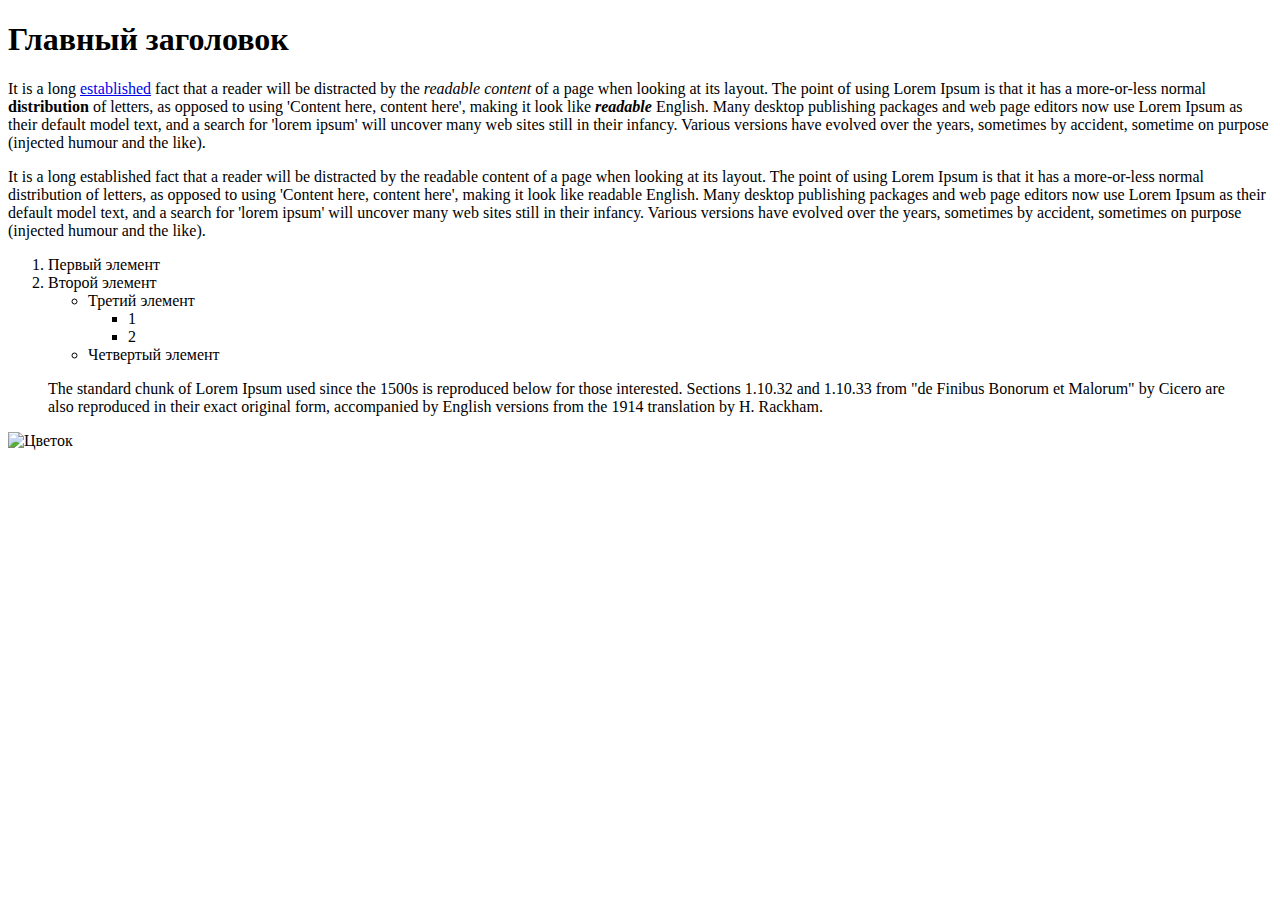
==== index.html @ 8599221f "Index" ====
<!DOCTYPE html>
<html lang="en" dir="ltr">
  <head>
    <meta charset="utf-8">
    <title>Моя первая страница</title>
  </head>
  <body>
    <h1>Главный заголовок</h1>
    <p>It is a long <a href="second.html">established</a> fact that a reader will be distracted by the <em>readable content</em> of a page when looking at its layout. The point of using Lorem Ipsum is that it has a more-or-less normal <strong>distribution</strong> of letters, as opposed to using 'Content here, content here', making it look like <em><strong>readable</strong></em> English. Many desktop publishing packages and web page editors now use Lorem Ipsum as their default model text, and a search for 'lorem ipsum' will uncover many web sites still in their infancy. Various versions have evolved over the years, sometimes by accident, sometime on purpose (injected humour and the like).</p>
    <p>It is a long established fact that a reader will be distracted by the readable content of a page when looking at its layout. The point of using Lorem Ipsum is that it has a more-or-less normal distribution of letters, as opposed to using 'Content here, content here', making it look like readable English. Many desktop publishing packages and web page editors now use Lorem Ipsum as their default model text, and a search for 'lorem ipsum' will uncover many web sites still in their infancy. Various versions have evolved over the years, sometimes by accident, sometimes on purpose (injected humour and the like).</p>
    <ol>
      <li>Первый элемент</li>
      <li>Второй элемент
        <ul>
          <li>Третий элемент
            <ul>
              <li>1</li>
              <li>2</li>
            </ul>
          </li>
          <li>Четвертый элемент</li>
        </ul>
      </li>
    </ol>
    <blockquote>
      The standard chunk of Lorem Ipsum used since the 1500s is reproduced below for those interested. Sections 1.10.32 and 1.10.33 from "de Finibus Bonorum et Malorum" by Cicero are also reproduced in their exact original form, accompanied by English versions from the 1914 translation by H. Rackham.
    </blockquote>
    <img src="flower.jpeg" width="300" alt="Цветок">
  </body>
</html>
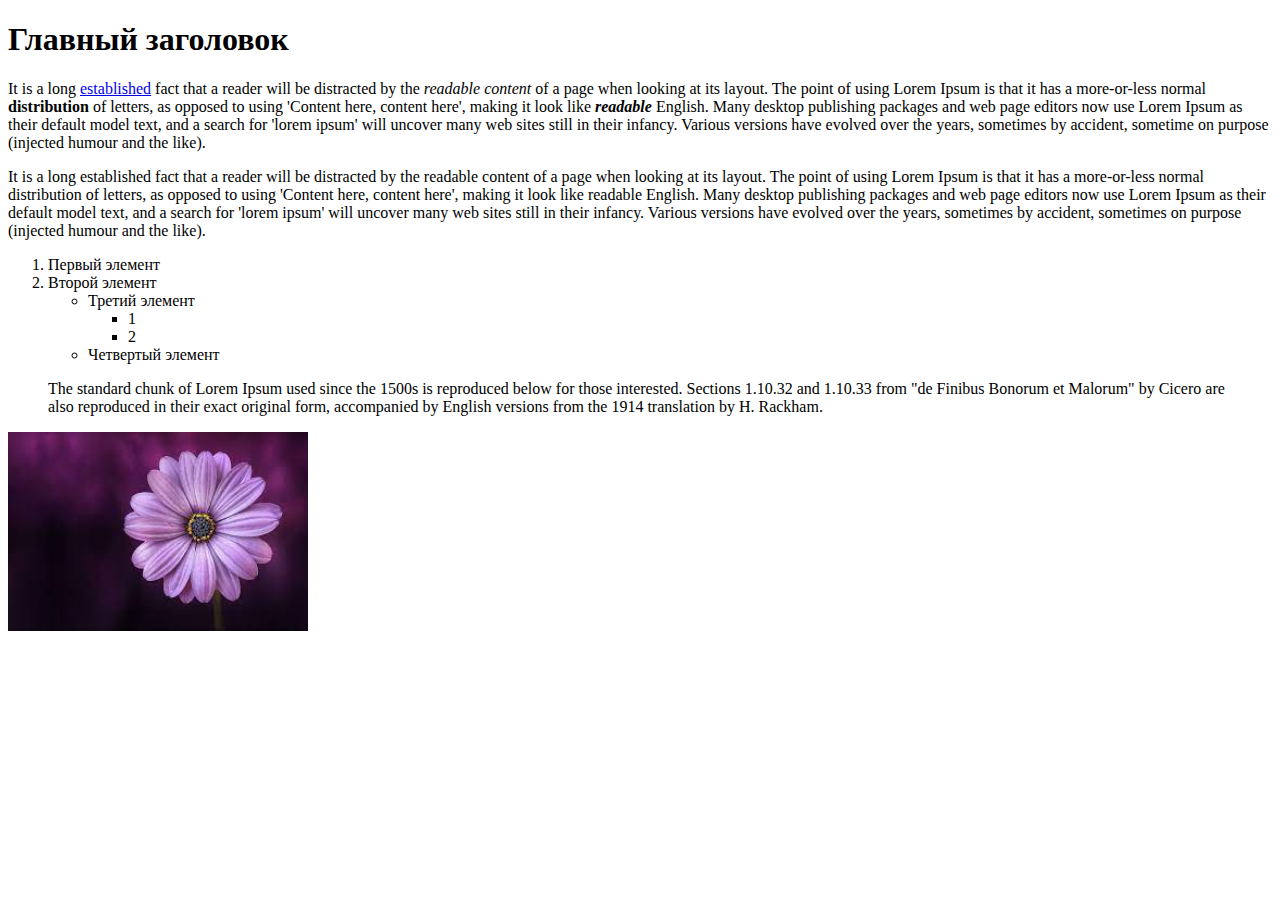
==== commit 2b3b7689: "Update index.html" ====
--- a/index.html
+++ b/index.html
@@ -25,6 +25,6 @@
     <blockquote>
       The standard chunk of Lorem Ipsum used since the 1500s is reproduced below for those interested. Sections 1.10.32 and 1.10.33 from "de Finibus Bonorum et Malorum" by Cicero are also reproduced in their exact original form, accompanied by English versions from the 1914 translation by H. Rackham.
     </blockquote>
-    <img src="flower.jpeg" width="300" alt="Цветок">
+    <img src="Flower.jpeg" width="300" alt="Цветок">
   </body>
 </html>
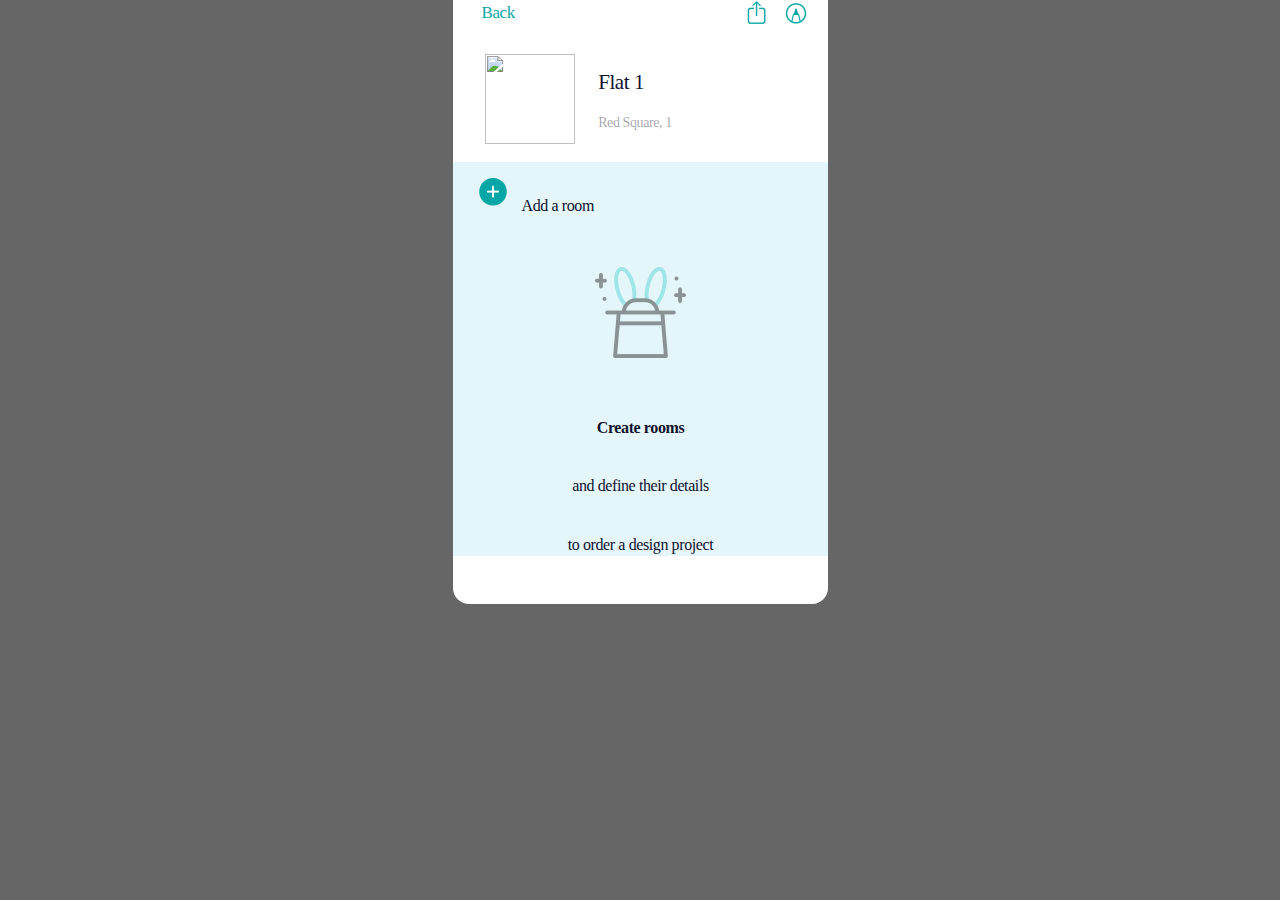
==== commit 85b3f8cf: "new app" ====
--- a/index.html
+++ b/index.html
@@ -2,29 +2,51 @@
 <html lang="en" dir="ltr">
   <head>
     <meta charset="utf-8">
-    <title>Моя первая страница</title>
+    <title>My Walls App Screen</title>
+    <link rel="stylesheet" href="https://meyerweb.com/eric/tools/css/reset/reset.css">
+    <link rel="stylesheet" href="styleprototype.css">
   </head>
   <body>
-    <h1>Главный заголовок</h1>
-    <p>It is a long <a href="second.html">established</a> fact that a reader will be distracted by the <em>readable content</em> of a page when looking at its layout. The point of using Lorem Ipsum is that it has a more-or-less normal <strong>distribution</strong> of letters, as opposed to using 'Content here, content here', making it look like <em><strong>readable</strong></em> English. Many desktop publishing packages and web page editors now use Lorem Ipsum as their default model text, and a search for 'lorem ipsum' will uncover many web sites still in their infancy. Various versions have evolved over the years, sometimes by accident, sometime on purpose (injected humour and the like).</p>
-    <p>It is a long established fact that a reader will be distracted by the readable content of a page when looking at its layout. The point of using Lorem Ipsum is that it has a more-or-less normal distribution of letters, as opposed to using 'Content here, content here', making it look like readable English. Many desktop publishing packages and web page editors now use Lorem Ipsum as their default model text, and a search for 'lorem ipsum' will uncover many web sites still in their infancy. Various versions have evolved over the years, sometimes by accident, sometimes on purpose (injected humour and the like).</p>
-    <ol>
-      <li>Первый элемент</li>
-      <li>Второй элемент
-        <ul>
-          <li>Третий элемент
-            <ul>
-              <li>1</li>
-              <li>2</li>
-            </ul>
-          </li>
-          <li>Четвертый элемент</li>
-        </ul>
-      </li>
-    </ol>
-    <blockquote>
-      The standard chunk of Lorem Ipsum used since the 1500s is reproduced below for those interested. Sections 1.10.32 and 1.10.33 from "de Finibus Bonorum et Malorum" by Cicero are also reproduced in their exact original form, accompanied by English versions from the 1914 translation by H. Rackham.
-    </blockquote>
-    <img src="Flower.jpeg" width="300" alt="Цветок">
+    <div class="phone">
+      <div id="statusbarposition1">
+        <p id=statusbar>9:41</p>
+      </div>
+      <div id="statusbarposition2">
+        <img src="statusbaricons.png" width="135" height="54" fill="none">
+      </div>
+      <div id="navigationposition">
+        <img src="chevron.png" width="13" height="20"  fill="none">
+        <p class=navigation>Back</p>
+      </div>
+      <div id="navigationposition2">
+        <img src="navigationbaricons.png" width="101" height="44" fill="none">
+      </div>
+      <div class="titleposition">
+        <img src="flaticon.png" width="90" height="90">
+        <div class="titleposition2">
+          <p class=title2>Flat 1</p>
+          <p class=subheaderlight>Red Square, 1</p>
+        </div>
+      </div>
+      <div id="buttonposition">
+        <img src="State5.png" width="30" height="30" fill="none">
+      </div>
+      <div id="buttonposition2">
+        <p class=bodytext>Add a room</p>
+      </div>
+      <div id="magic">
+        <img src="magic1.png" width="91" height="91" fill="none">
+      </div>
+      <div class="appbackground">
+      </div>
+      <div id="headlineposition">
+        <p class=headline>Create rooms</p>
+        <p class=bodytext>and define their details</p>
+        <p class=bodytext>to order a design project</p>
+      </div>
+      <div class="nachbar">
+        <img src="nachbar.png" width="375" height="59" fill="none">
+      </div>
+    </div>
   </body>
 </html>
--- a/styleprototype.css
+++ b/styleprototype.css
@@ -0,0 +1,174 @@
+body {
+  font-family: 'SF Pro';
+  background: #666;
+}
+* {
+  box-sizing: border-box;
+}
+.phone {
+  width: 375px;
+  height: 667px;
+  background:#fff;
+  border-radius: 16px;
+  overflow: auto;
+  position: absolute;
+  left: 50%;
+  top: 30%;
+  margin-left: -187.5px;
+  margin-top: -333.5px;
+}
+#statusbarposition1{
+  width: 134.06488px;
+  height: 54px;
+  position: absolute;
+  display: flex;
+  padding: 18.34px 0px 13.66px 0px;
+  justify-content: center;
+  align-items: center;
+  flex: 1 0 0;
+}
+#statusbar {
+  color: var(--labels-primary, #000);
+  text-align: center;
+  font-size: 17px;
+  font-style: normal;
+  font-weight: 590;
+  line-height: 22px;
+}
+#statusbarposition2{
+  position: absolute;
+  display: flex;
+  justify-content: center;
+  align-items: center;
+  left: 240.93px;
+}
+.navigation {
+  color: #07A6A6;
+  font-size: 17px;
+  font-style: normal;
+  font-weight: 400;
+  line-height: 22px;
+  letter-spacing: -0.4px;
+}
+#navigationposition {
+  display: inline-flex;
+  padding: 11px 8px;
+  align-items: center;
+  gap: 8px;
+  width: 75px;
+  height: 44px;
+  position: absolute;
+  margin-top: 54px;
+}
+#navigationposition2 {
+  display: flex;
+  width: 101px;
+  padding: 0px 4px;
+  flex-direction: column;
+  align-items: center;
+  gap: 3px;
+  position: absolute;
+  left: 274px;
+  margin-top: 54px;
+}
+.titleposition {
+  display: flex;
+  width: 252px;
+  height: 90px;
+  justify-content: center;
+  align-items: center;
+  gap: 23px;
+  flex-shrink: 0;
+  margin-top: 117px;
+}
+#buttonposition {
+  position: absolute;
+  margin-top: 33px;
+  margin-left: 25px;
+}
+#buttonposition2 {
+  position: absolute;
+  margin-top: 33px;
+  margin-left: 69px;
+}
+.appbackground {
+  width: 375px;
+  height: 394px;
+  background: #E4F6F9;
+  margin-top: 18px
+}
+#magic{
+  position: absolute;
+  margin-top: 123px;
+  margin-left: 142px;
+  margin-right: 142px;
+}
+#headlineposition {
+  display: flex;
+  width: 270px;
+  padding: 0px 16px 15px 16px;
+  flex-direction: column;
+  align-items: center;
+  gap: 2px;
+  margin-left: 53px;
+  margin-top: -155px;
+}
+.title2 {
+  color: #0F102F;
+  font-size: 21px;
+  font-style: normal;
+  font-weight: 400;
+  line-height: 20px;
+  letter-spacing: -0.4px;
+}
+.subheaderlight {
+  color: rgba(15, 16, 47, 0.40);
+  font-feature-settings: 'clig' off, 'liga' off;
+  font-size: 14px;
+  font-style: normal;
+  font-weight: 400;
+  line-height: 20px; /* 142.857% */
+  letter-spacing: -0.4px;
+}
+.bodytext {
+  color: #0F102F;
+  font-feature-settings: 'clig' off, 'liga' off;
+  font-size: 16px;
+  font-style: normal;
+  font-weight: 400;
+  line-height: 25px; /* 156.25% */
+  letter-spacing: -0.4px;
+  text-align: center;
+}
+.headline {
+  color: #0F102F;
+  text-align: center;
+  font-feature-settings: 'clig' off, 'liga' off;
+  font-size: 16px;
+  font-style: normal;
+  font-weight: 590;
+  line-height: 22px; /* 137.5% */
+  letter-spacing: -0.4px;
+}
+.nachbar {
+  width: 375px;
+  height: 59px;
+  background: #9ACEC8;
+  margin-top: 52px;
+}
+.nachbartext{
+  color: #18677B;
+  text-align: center;
+  font-size: 10px;
+  font-style: normal;
+  font-weight: 510;
+  line-height: normal;
+}
+.nachbartextlight {
+  color: #FFF;
+  text-align: center;
+  font-size: 10px;
+  font-style: normal;
+  font-weight: 510;
+  line-height: normal;
+}
